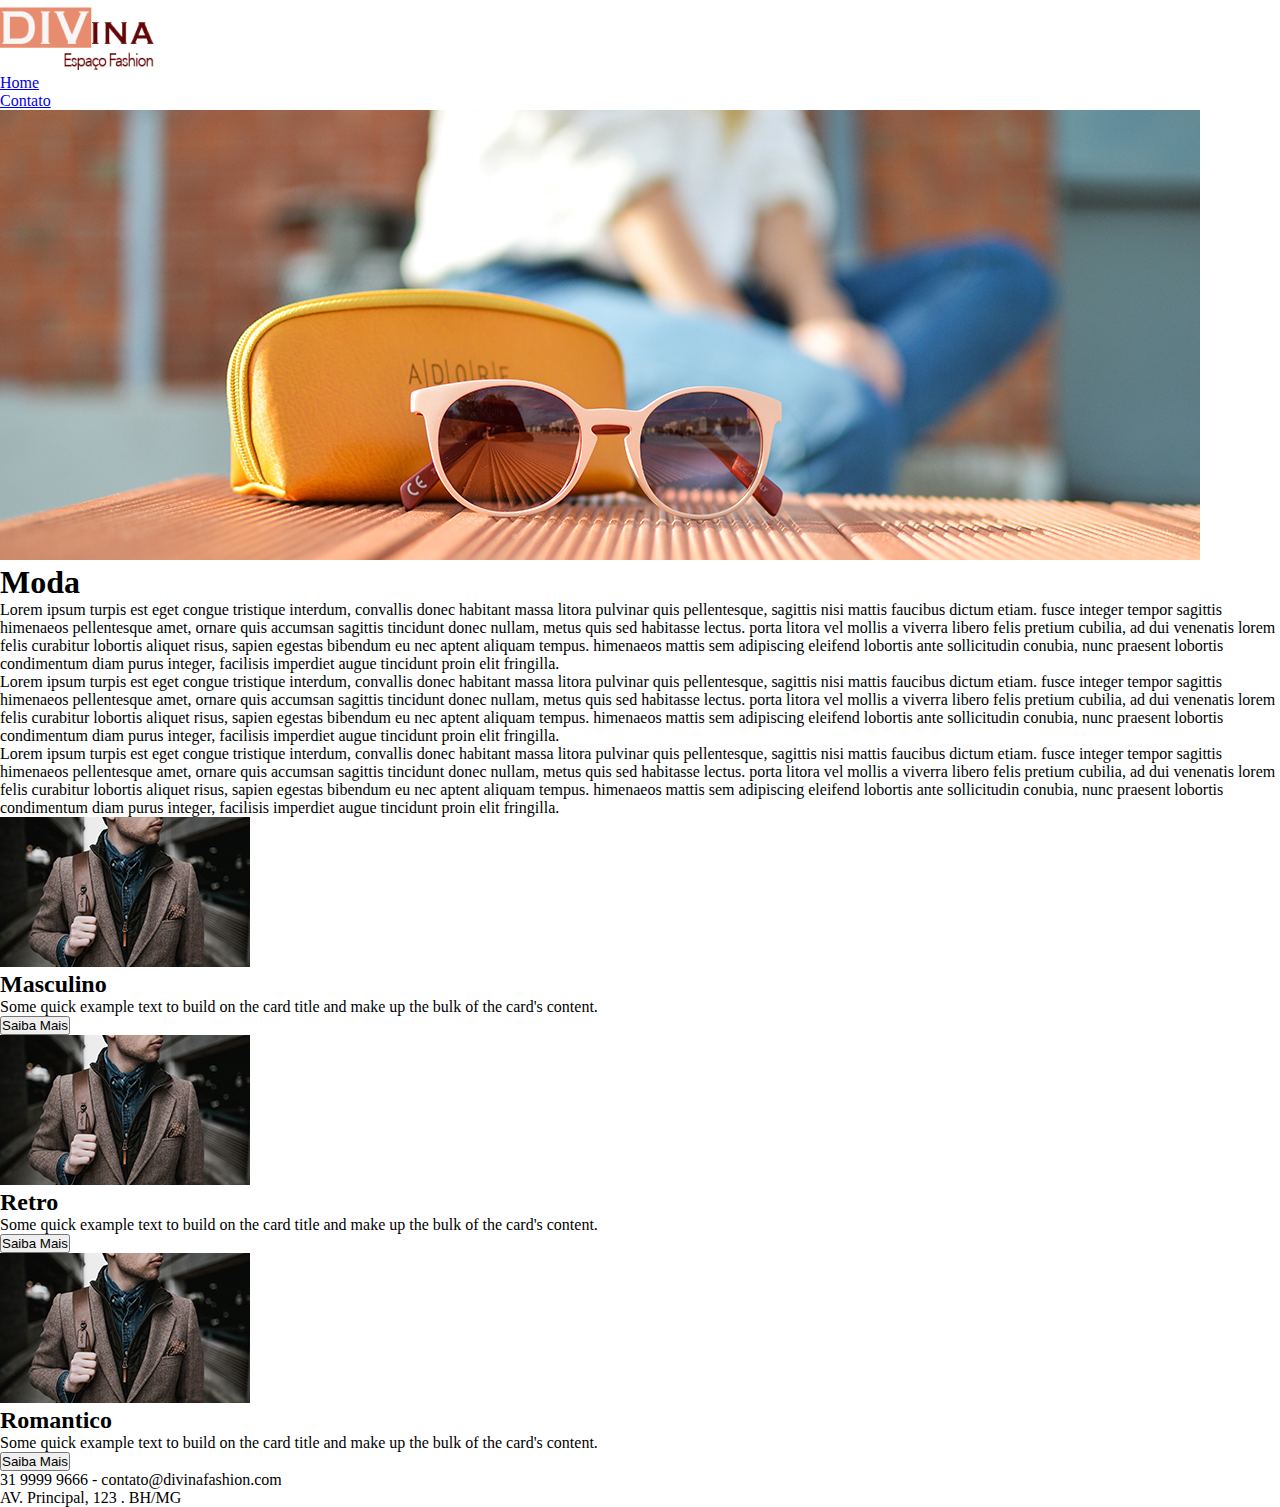
==== index.html @ a62e412f "HTML do desafio criado" ====
<!DOCTYPE html>
<html lang="pt-BR">
    <!-- Created by Rafael Gasparetto -->
    <head>
        <meta charset="UTF-8">
        <meta http-equiv="X-UA-Compatible" content="IE=edge">
        <meta name="viewport" content="width=device-width, initial-scale=1.0">
        <!--  Font Page  -->
        <link rel="preconnect" href="https://fonts.googleapis.com">
        <link rel="preconnect" href="https://fonts.gstatic.com" crossorigin>
        <link href="https://fonts.googleapis.com/css2?family=Roboto&display=swap" rel="stylesheet">
        <!-- Link import -->
        <link rel="stylesheet" href="style/style.css">

        <title>Divina Fashion</title>

    </head>
    <body>
        <!-- Navegation bar start -->
        <header>
            <img src="src/img/logo_divina.png" alt="Logo Divina">
            <nav>
                <ul>
                    <li><a href="index.html">Home</a></li>
                    <li><a href="contato.html">Contato</a></li>
                </ul>
            </nav>
        </header>
        <!-- End of Navegation bar -->


        <!-- First article main start -->
        <main class="first_article">
            <img src="src/img/Oculos.png" alt="Oculos de sol com a sua case, e uma mulher ao fundo desfocada">

            <h1>Moda</h1>

            <article>
                <p>
                    Lorem ipsum turpis est eget congue tristique interdum, convallis donec habitant massa litora pulvinar quis pellentesque, sagittis nisi mattis faucibus dictum etiam. fusce integer tempor sagittis himenaeos pellentesque amet, ornare quis accumsan sagittis tincidunt donec nullam, metus quis sed habitasse lectus. porta litora vel mollis a viverra libero felis pretium cubilia, ad dui venenatis lorem felis curabitur lobortis aliquet risus, sapien egestas bibendum eu nec aptent aliquam tempus. himenaeos mattis sem adipiscing eleifend lobortis ante sollicitudin conubia, nunc praesent lobortis condimentum diam purus integer, facilisis imperdiet augue tincidunt proin elit fringilla.
                </p>

                <p>
                    Lorem ipsum turpis est eget congue tristique interdum, convallis donec habitant massa litora pulvinar quis pellentesque, sagittis nisi mattis faucibus dictum etiam. fusce integer tempor sagittis himenaeos pellentesque amet, ornare quis accumsan sagittis tincidunt donec nullam, metus quis sed habitasse lectus. porta litora vel mollis a viverra libero felis pretium cubilia, ad dui venenatis lorem felis curabitur lobortis aliquet risus, sapien egestas bibendum eu nec aptent aliquam tempus. himenaeos mattis sem adipiscing eleifend lobortis ante sollicitudin conubia, nunc praesent lobortis condimentum diam purus integer, facilisis imperdiet augue tincidunt proin elit fringilla.
                </p>

                <p>
                    Lorem ipsum turpis est eget congue tristique interdum, convallis donec habitant massa litora pulvinar quis pellentesque, sagittis nisi mattis faucibus dictum etiam. fusce integer tempor sagittis himenaeos pellentesque amet, ornare quis accumsan sagittis tincidunt donec nullam, metus quis sed habitasse lectus. porta litora vel mollis a viverra libero felis pretium cubilia, ad dui venenatis lorem felis curabitur lobortis aliquet risus, sapien egestas bibendum eu nec aptent aliquam tempus. himenaeos mattis sem adipiscing eleifend lobortis ante sollicitudin conubia, nunc praesent lobortis condimentum diam purus integer, facilisis imperdiet augue tincidunt proin elit fringilla.
                </p>

            </article>

        </main>
        <!-- End of the first article  -->


        <!-- Second article main start -->
        <section class="second_article">

            <div class="cards">
                <img src="src/img/Moda_masc.png" alt="Homem com barba feita com roupa de frio segurando uma alça de uma bolsa no ombro">
                <div class="card_box">
                    <h2>Masculino</h2>
                    <p>
                        Some quick example text to build on the card title and make up the bulk of the card's content.
                    </p>
                    <button>Saiba Mais</button>
                </div>
            </div>

            <div class="cards">
                <img src="src/img/Moda_masc.png" alt="Homem com barba feita com roupa de frio segurando uma alça de uma bolsa no ombro">
                <div class="card_box">
                    <h2>Retro</h2>
                    <p>
                        Some quick example text to build on the card title and make up the bulk of the card's content.
                    </p>
                    <button>Saiba Mais</button>
                </div>
            </div>

            <div class="cards">
                <img src="src/img/Moda_masc.png" alt="Homem com barba feita com roupa de frio segurando uma alça de uma bolsa no ombro">
                <div class="card_box">
                    <h2>Romantico</h2>
                    <p>
                        Some quick example text to build on the card title and make up the bulk of the card's content.
                    </p>
                    <button>Saiba Mais</button>
                </div>
            </div>

        </section>
        <!-- End of the second article -->

        
        <!-- Start of footer  -->
        <footer>
            <div>
                <p>31 9999 9666 - contato@divinafashion.com</p>
                <p>AV. Principal, 123 . BH/MG</p>
            </div>
        </footer>
        <!-- End of Footer -->


    </body>
</html>
---- style/style.css ----
*{
    margin: 0;
    padding: 0;
}

:root{

}
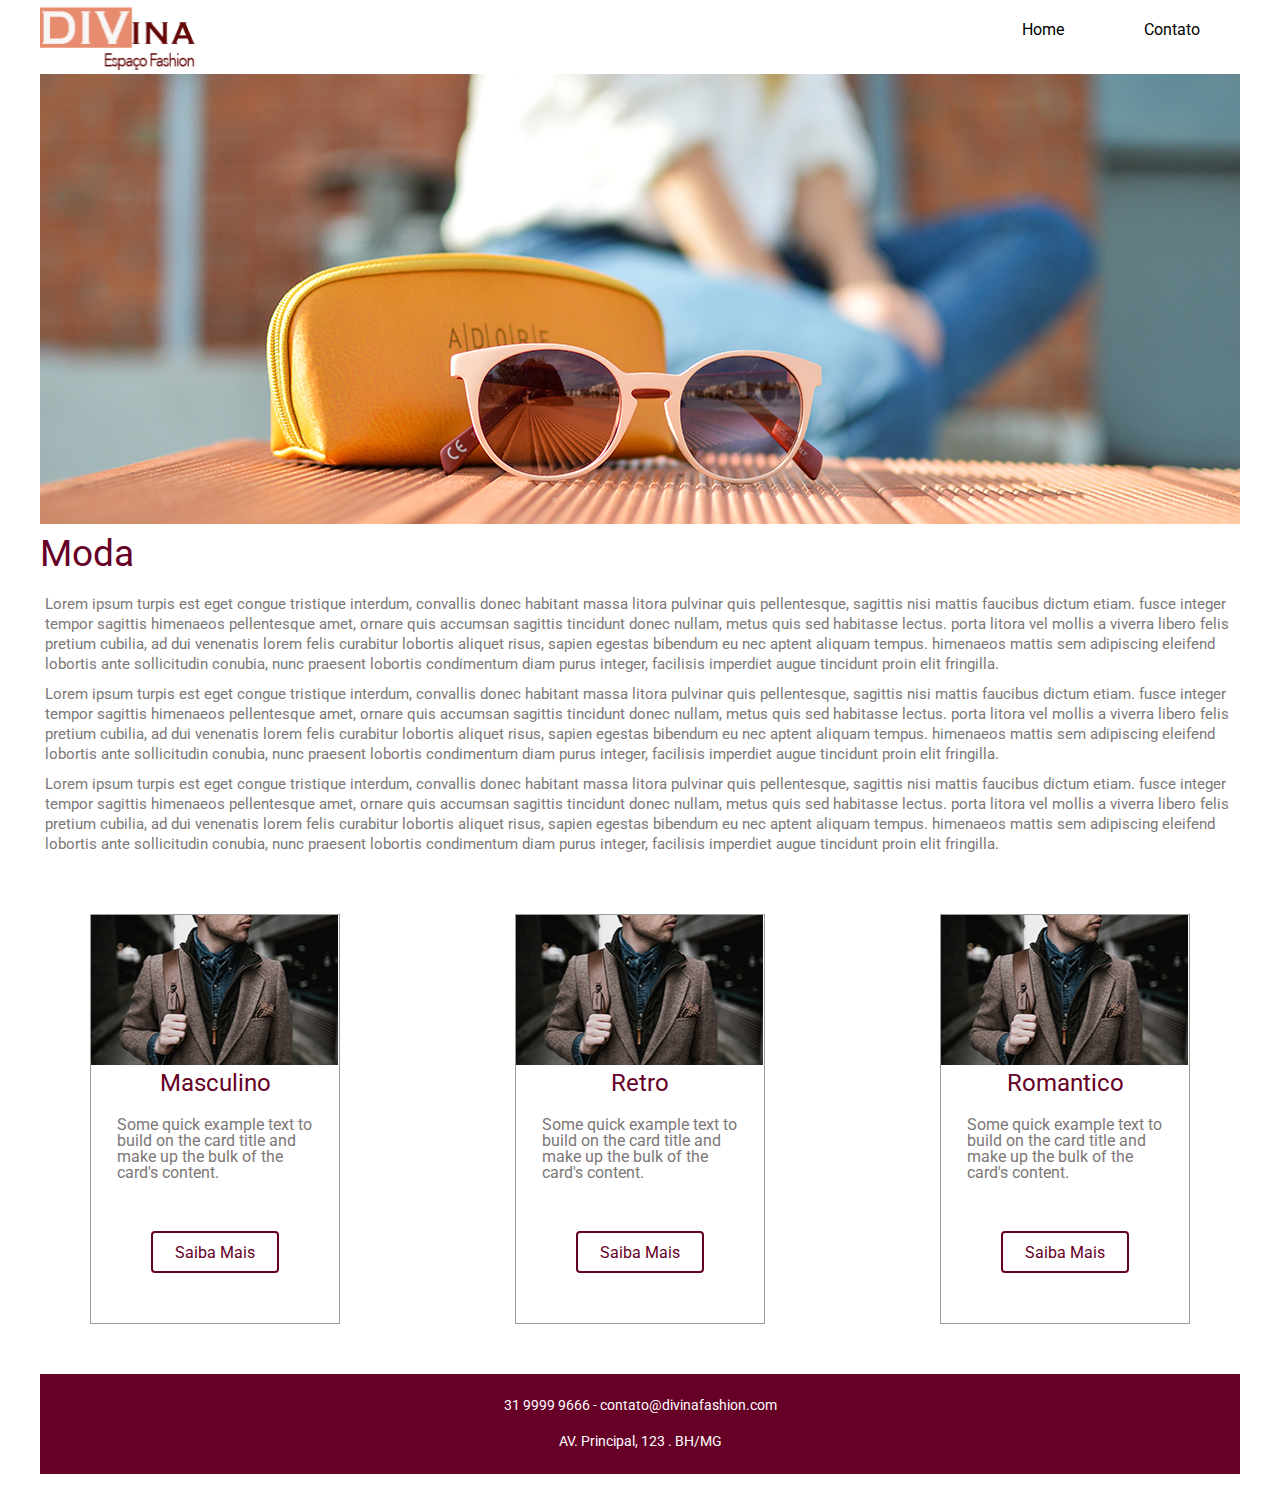
==== commit 66666d4c: "css" ====
--- a/index.html
+++ b/index.html
@@ -11,18 +11,23 @@
         <link href="https://fonts.googleapis.com/css2?family=Roboto&display=swap" rel="stylesheet">
         <!-- Link import -->
         <link rel="stylesheet" href="style/style.css">
+        <link rel="stylesheet" href="style/responsive_index.css">
 
         <title>Divina Fashion</title>
 
     </head>
     <body>
+
+        <meta>
         <!-- Navegation bar start -->
         <header>
-            <img src="src/img/logo_divina.png" alt="Logo Divina">
             <nav>
+                <a class="logo" href="">
+                    <img src="src/img/logo_divina.png" alt="Logo Divina">
+                </a>
                 <ul>
-                    <li><a href="index.html">Home</a></li>
-                    <li><a href="contato.html">Contato</a></li>
+                    <li><a class="link_home" class="link" href="index.html">Home</a></li>
+                    <li><a class="link_contato" href="contato.html">Contato</a></li>
                 </ul>
             </nav>
         </header>
@@ -30,7 +35,8 @@
 
 
         <!-- First article main start -->
-        <main class="first_article">
+    <main class="corpo">
+        <div class="first_article">
             <img src="src/img/Oculos.png" alt="Oculos de sol com a sua case, e uma mulher ao fundo desfocada">
 
             <h1>Moda</h1>
@@ -40,26 +46,29 @@
                     Lorem ipsum turpis est eget congue tristique interdum, convallis donec habitant massa litora pulvinar quis pellentesque, sagittis nisi mattis faucibus dictum etiam. fusce integer tempor sagittis himenaeos pellentesque amet, ornare quis accumsan sagittis tincidunt donec nullam, metus quis sed habitasse lectus. porta litora vel mollis a viverra libero felis pretium cubilia, ad dui venenatis lorem felis curabitur lobortis aliquet risus, sapien egestas bibendum eu nec aptent aliquam tempus. himenaeos mattis sem adipiscing eleifend lobortis ante sollicitudin conubia, nunc praesent lobortis condimentum diam purus integer, facilisis imperdiet augue tincidunt proin elit fringilla.
                 </p>
 
-                <p>
-                    Lorem ipsum turpis est eget congue tristique interdum, convallis donec habitant massa litora pulvinar quis pellentesque, sagittis nisi mattis faucibus dictum etiam. fusce integer tempor sagittis himenaeos pellentesque amet, ornare quis accumsan sagittis tincidunt donec nullam, metus quis sed habitasse lectus. porta litora vel mollis a viverra libero felis pretium cubilia, ad dui venenatis lorem felis curabitur lobortis aliquet risus, sapien egestas bibendum eu nec aptent aliquam tempus. himenaeos mattis sem adipiscing eleifend lobortis ante sollicitudin conubia, nunc praesent lobortis condimentum diam purus integer, facilisis imperdiet augue tincidunt proin elit fringilla.
-                </p>
+                <div>
+                    <p>
+                        Lorem ipsum turpis est eget congue tristique interdum, convallis donec habitant massa litora pulvinar quis pellentesque, sagittis nisi mattis faucibus dictum etiam. fusce integer tempor sagittis himenaeos pellentesque amet, ornare quis accumsan sagittis tincidunt donec nullam, metus quis sed habitasse lectus. porta litora vel mollis a viverra libero felis pretium cubilia, ad dui venenatis lorem felis curabitur lobortis aliquet risus, sapien egestas bibendum eu nec aptent aliquam tempus. himenaeos mattis sem adipiscing eleifend lobortis ante sollicitudin conubia, nunc praesent lobortis condimentum diam purus integer, facilisis imperdiet augue tincidunt proin elit fringilla.
+                    </p>
 
-                <p>
-                    Lorem ipsum turpis est eget congue tristique interdum, convallis donec habitant massa litora pulvinar quis pellentesque, sagittis nisi mattis faucibus dictum etiam. fusce integer tempor sagittis himenaeos pellentesque amet, ornare quis accumsan sagittis tincidunt donec nullam, metus quis sed habitasse lectus. porta litora vel mollis a viverra libero felis pretium cubilia, ad dui venenatis lorem felis curabitur lobortis aliquet risus, sapien egestas bibendum eu nec aptent aliquam tempus. himenaeos mattis sem adipiscing eleifend lobortis ante sollicitudin conubia, nunc praesent lobortis condimentum diam purus integer, facilisis imperdiet augue tincidunt proin elit fringilla.
-                </p>
-
+                    <p>
+                        Lorem ipsum turpis est eget congue tristique interdum, convallis donec habitant massa litora pulvinar quis pellentesque, sagittis nisi mattis faucibus dictum etiam. fusce integer tempor sagittis himenaeos pellentesque amet, ornare quis accumsan sagittis tincidunt donec nullam, metus quis sed habitasse lectus. porta litora vel mollis a viverra libero felis pretium cubilia, ad dui venenatis lorem felis curabitur lobortis aliquet risus, sapien egestas bibendum eu nec aptent aliquam tempus. himenaeos mattis sem adipiscing eleifend lobortis ante sollicitudin conubia, nunc praesent lobortis condimentum diam purus integer, facilisis imperdiet augue tincidunt proin elit fringilla.
+                    </p>
+                </div>
+                
             </article>
 
-        </main>
+        </div>
         <!-- End of the first article  -->
 
 
         <!-- Second article main start -->
         <section class="second_article">
 
-            <div class="cards">
+            <div class="card">
                 <img src="src/img/Moda_masc.png" alt="Homem com barba feita com roupa de frio segurando uma alça de uma bolsa no ombro">
-                <div class="card_box">
+                
+                <div class="inside_box">
                     <h2>Masculino</h2>
                     <p>
                         Some quick example text to build on the card title and make up the bulk of the card's content.
@@ -68,9 +77,9 @@
                 </div>
             </div>
 
-            <div class="cards">
+            <div class="card">
                 <img src="src/img/Moda_masc.png" alt="Homem com barba feita com roupa de frio segurando uma alça de uma bolsa no ombro">
-                <div class="card_box">
+                <div class="inside_box">
                     <h2>Retro</h2>
                     <p>
                         Some quick example text to build on the card title and make up the bulk of the card's content.
@@ -79,9 +88,9 @@
                 </div>
             </div>
 
-            <div class="cards">
+            <div class="card">
                 <img src="src/img/Moda_masc.png" alt="Homem com barba feita com roupa de frio segurando uma alça de uma bolsa no ombro">
-                <div class="card_box">
+                <div class="inside_box">
                     <h2>Romantico</h2>
                     <p>
                         Some quick example text to build on the card title and make up the bulk of the card's content.
@@ -102,7 +111,7 @@
             </div>
         </footer>
         <!-- End of Footer -->
-
+    </main>
 
     </body>
 </html>--- a/style/style.css
+++ b/style/style.css
@@ -1,8 +1,224 @@
+
+/*                                       /* Rules the page   */
 *{
+    font-family: 'Roboto', sans-serif;
+    font-size: 1rem;
+    padding: 0;
     margin: 0;
-    padding: 0;
-}
+} 
 
 :root{
-
-}+    --wine: #660027;
+    --lightGrey: #7d7777;
+    --darkGrey: #6c6969;
+    --black:#000;
+    --white: #ffff;
+}
+
+body {
+    box-sizing: border-box;
+    max-width: 1200px;
+    margin: auto;
+    background-color: var(--white);
+}
+
+/*                                        /* Header the page */
+
+header{
+    width: 100%;
+    top:0;
+}
+
+nav,section{
+    max-width: 1200px;
+    margin: 0 auto;
+}
+
+nav{
+    display: flex;
+    justify-content: space-between;
+}
+
+nav ul{
+    display: flex;
+}
+
+nav ul li{
+    list-style-type: none;
+    padding: 20px 40px;
+}
+
+nav ul li a{
+    text-decoration: none;
+    color: var(--black);
+}
+
+
+.logo img{
+    width: 155px;
+    height: 70px;
+}  
+
+/*                                            /* First article */
+
+.first_article img{
+    display: flex;
+    width: 1200px;
+    height: 450px;
+}
+
+.first_article h1{
+    display: flex;
+    justify-content: flex-start; 
+    color: var(--wine);
+    font-size: 2.3rem;
+    font-style: normal;
+    font-weight: 400;
+    line-height: 40px;
+    padding-top: 10px;
+    padding-bottom: 15px;
+
+   
+}
+
+/*                                           /*  main article */
+
+article{
+    display: flex;
+    flex-direction: column;
+}
+
+article p{
+    display: flex;
+    align-items: flex-end;
+    max-width: 1200px;
+    font-weight: 400;
+    font-size: 0.95rem;
+    line-height: 20px;
+    color: var(--lightGrey);
+    padding: 5px;
+}
+
+article div p:first-child{
+    display: flex;
+    align-items: flex-end;
+    line-height: 20px;
+    max-width: 1200px;
+    font-weight: 400;
+    font-size: 0.95rem;
+    line-height: 20px;
+    color: var(--lightGrey);
+}
+
+article div p:last-child{
+    display: flex;
+    align-items: flex-end;
+    font-style: normal;
+    font-weight: 400;
+    font-size: 0.95rem;
+    color: var(--lightGrey);
+    padding-bottom: 10px;
+    
+}
+
+/*                                              /* second_article */
+
+.second_article{
+    display: flex;
+    justify-content: space-between;
+    padding: 50px;
+    
+}
+
+/*                                              /* CARDS! */
+
+.card{
+    display: flexbox;
+    box-sizing: border-box;
+    width: 250px;
+    height: 410px;
+    left: 130px;
+    top: 1048px;
+    border: 1px solid #9e9b9b;
+}
+
+.inside_box{
+    display: flex;
+    align-items: center;
+    flex-direction: column;
+    height: 228px;
+}
+
+.second_article img{
+    width: 247px;
+    height: 150px;
+}
+
+
+.second_article h2{
+    font-weight: 400;
+    font-size: 1.5rem;
+    line-height: 28px;
+    font-style: normal;
+    color:var(--wine);
+    padding-bottom: 20px;
+}
+
+.card p{
+    width: 197px;
+    height: 64px;
+    font-style: normal;
+    font-weight: 400;
+    font-size: 1rem;
+    line-height: 16px;
+    color:var(--lightGrey);
+    padding-bottom: 50px ;
+}
+
+.card button{
+    box-sizing: border-box;
+    width: 128px;
+    height: 42px;
+    background: #FFFFFF;
+    border: 2px solid var(--wine);
+    border-radius: 4px;
+    color: var(--wine);
+}
+
+/*                                                /* Footer */
+
+footer{
+    width: 100%;
+    height: 100px;
+    background: var(--wine);
+}
+
+footer div{
+    width: 100%;
+    height: 100px;
+    display: flex;
+    flex-direction: column;
+    align-items:center;
+    text-align: center;
+    padding-top: 2%;
+    gap: 20px;
+}
+
+footer div p{
+    display: flex;
+    flex-direction: column;
+    font-style: normal;
+    font-weight: 400;
+    font-size: 0.90rem;
+    line-height: 16px;
+    color: #FEFEFE; 
+}
+
+
+
+
+
+
+
+
+ 
